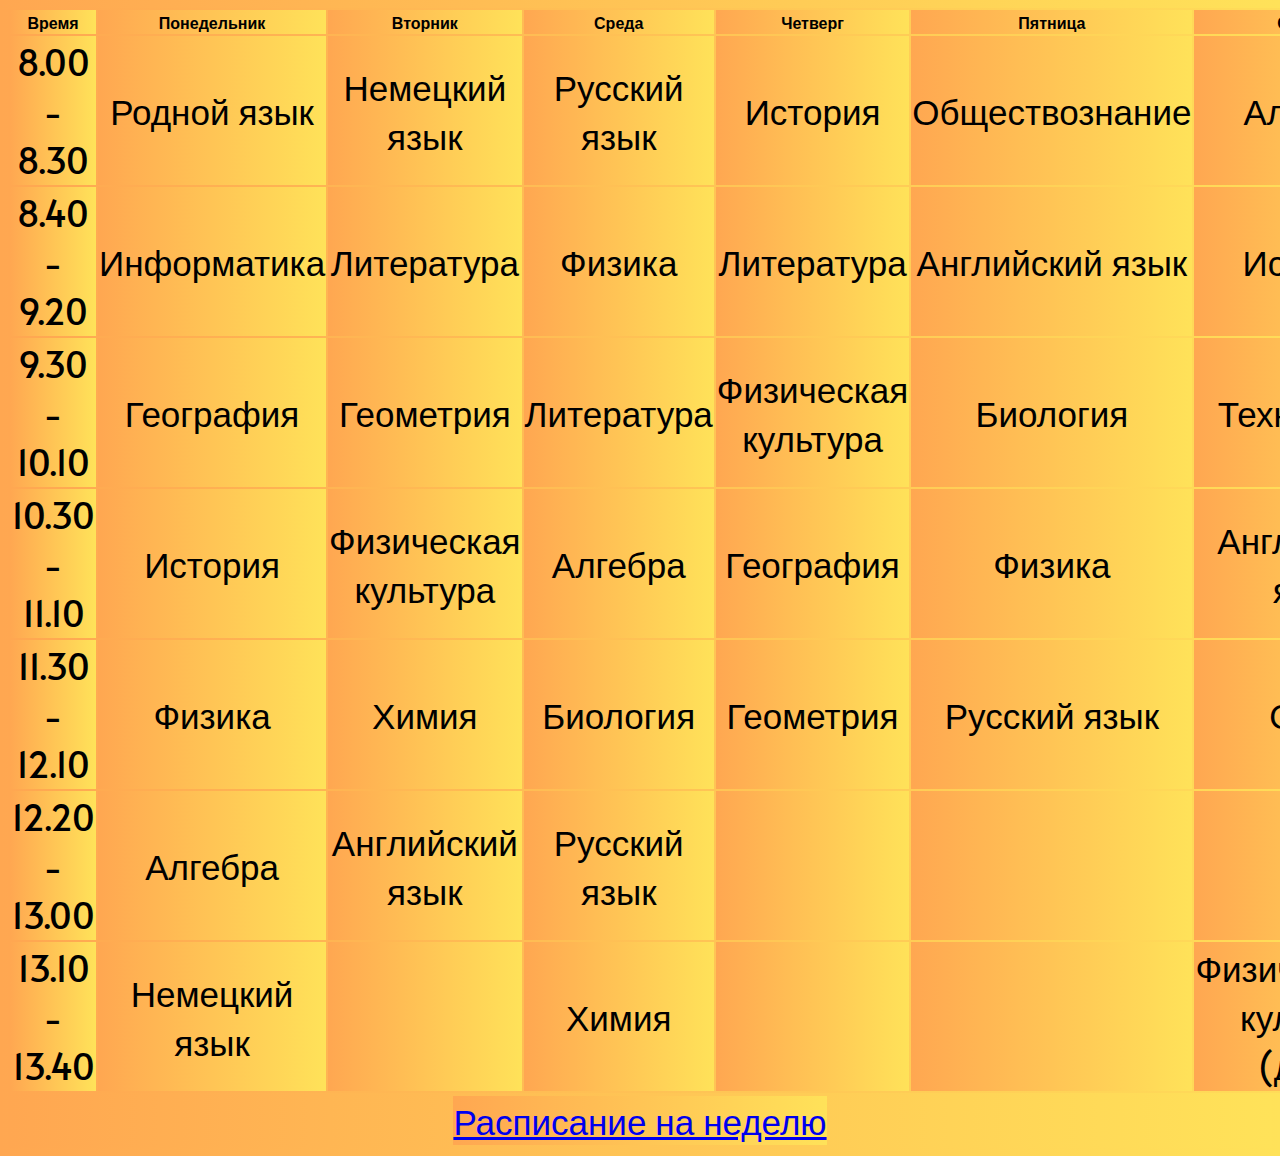
==== index.html @ 53dba273 "Update index.html" ====
<!DOCTYPE html>
<html lang="ru">
<head>
    <meta charset="UTF-8">
    <meta name="viewport" content="width=device-width, initial-scale=1.0">
    <title>Schedule of Lessons</title>
    <link rel="stylesheet" href="style.css">
    <link href="https://fonts.googleapis.com/css2?family=Alata&display=swap" rel="stylesheet">
</head>
<body>
    <table id ='tuesday'>
        <tr>
        <th>Время</th>
        <th>Вторник</th>
        </tr>
        <tr>
        <td>8.00 - 8.30</td>
        <td>Немецкий язык</td>
        </tr>
        <tr>
        <td>8.40 - 9.20</td> 
        <td>Литература</td>
        </tr>
        <tr>
        <td>9.30 - 10.10</td>
        <td>Геометрия</td>
        </tr>
        <tr>
        <td>10.30 - 11.10</td> 
        <td>Физическая культура</td>
        </tr>
        <tr>
        <td>11.30 - 12.10</td>
        <td>Химия</td>
        </tr>
        <tr>
        <td>12.20 - 13.00</td>
        <td>Английский язык</td>
        </tr>
    </table>

    <table id ='friday'>
        <tr>
        <th>Время</th>
        <th>Пятница</th>
        </tr>
        <tr>
        <td>8.00 - 8.30</td>
        <td>Обществознание</td>
        </tr>
        <tr>
        <td>8.40 - 9.20</td> 
        <td>Английский язык</td>
        </tr>
        <tr>
        <td>9.30 - 10.10</td>
        <td>Биология</td>
        </tr>
        <tr>
        <td>10.30 - 11.10</td> 
        <td>Физика</td>
        </tr>
        <tr>
        <td>11.30 - 12.10</td>
        <td>Русский язык</td>
        </tr>
    </table>

    <table id ='thursday'>
        <tr>
        <th>Время</th>
        <th>Четверг</th>
        </tr>
        <tr>
        <td>8.00 - 8.30</td>
        <td>История</td>
        </tr>
        <tr>
        <td>8.40 - 9.20</td> 
        <td>Литература</td>
        </tr>
        <tr>
        <td>9.30 - 10.10</td>
        <td>Физическая культура</td>
        </tr>
        <tr>
        <td>10.30 - 11.10</td> 
        <td>География</td>
        </tr>
        <tr>
        <td>11.30 - 12.10</td>
        <td>Геометрия</td>
        </tr>
    </table>

    <table id ='monday'>
        <tr>
        <th>Время</th>
        <th>Понедельник</th>
        </tr>
        <tr>
        <td>8.00 - 8.30</td>
        <td>Родной язык</td>
        </tr>
        <tr>
        <td>8.40 - 9.20</td> 
        <td>Информатика</td>
        </tr>
        <tr>
        <td>9.30 - 10.10</td>
        <td>География</td>
        </tr>
        <tr>
        <td>10.30 - 11.10</td> 
        <td>История</td>
        </tr>
        <tr>
        <td>11.30 - 12.10</td>
        <td>Физика</td>
        </tr>
        <tr>
        <td>12.20 - 13.00</td>
        <td>Алгебра</td>
        </tr>
        <tr>
        <td>13.10 - 13.40</td>
        <td>Немецкий язык</td>
        </tr>
    </table>

    <table id = 'table' width="5%">
        <tr>
            <th>Время</th>
            <th>Понедельник</th>
            <th>Вторник</th>
            <th>Среда</th>
            <th>Четверг</th>
            <th>Пятница</th>       
            <th>Суббота</th>
        </tr>
        <tr>
            <td>8.00 - 8.30</td>
            <td>Родной язык</td>
            <td>Немецкий язык</td>
            <td>Русский язык</td>
            <td>История</td>
            <td>Обществознание</td>
            <td>Алгебра</td>
        </tr>
        <tr>
            <td>8.40 - 9.20</td>
            <td>Информатика</td>
            <td>Литература</td>
            <td>Физика</td>
            <td>Литература</td>
            <td>Английский язык</td>
            <td>История</td>
        </tr>
        <tr>
            <td>9.30 - 10.10</td>
            <td>География</td>
            <td>Геометрия</td>
            <td>Литература</td>
            <td>Физическая культура</td>
            <td>Биология</td>
            <td>Технология</td>
        </tr>
        <tr>
            <td>10.30 - 11.10</td>
            <td>История</td>
            <td>Физическая культура</td>
            <td>Алгебра</td>
            <td>География</td>
            <td>Физика</td>
            <td>Английский язык</td>
        </tr>
        <tr>
            <td>11.30 - 12.10</td>
            <td>Физика</td>
            <td>Химия</td>
            <td>Биология</td>
            <td>Геометрия</td>
            <td>Русский язык</td>
            <td>ОБЖ</td>
        </tr>
        <tr>
            <td>12.20 - 13.00</td>
            <td>Алгебра</td>
            <td>Английский язык</td>
            <td>Русский язык</td>
            <td></td>
            <td></td>
            <td></td>
        </tr>
        <tr>
            <td>13.10 - 13.40</td>
            <td>Немецкий язык</td>
            <td></td>
            <td>Химия</td>
            <td></td>
            <td></td>
            <td>Физическаяая культура (дист)</td>
        </tr>
    </table>

    <table id ='saturday'>
        <tr>
        <th>Время</th>
        <th>Суббота</th>
        </tr>
        <tr>
        <td>8.00 - 8.30</td>
        <td>Алгебра</td>
        </tr>
        <tr>
        <td>8.40 - 9.20</td> 
        <td>История</td>
        </tr>
        <tr>
        <td>9.30 - 10.10</td>
        <td>Технология</td>
        </tr>
        <tr>
        <td>10.30 - 11.10</td> 
        <td>Английский язык</td>
        </tr>
        <tr>
        <td>11.30 - 12.10</td>
        <td>ОБЖ</td>
        </tr>
        <td>12.20 - 13.00</td>
        <td></td>
        </tr>
        <tr>
        <td>13.10 - 13.40</td>
        <td>Физическая культура (дистанционно)</td>
        </tr>
    </table>

    <table id ='wednesday'>
        <tr>
        <th>Время</th>
        <th>Среда</th>
        </tr>
        <tr>
        <td>8.00 - 8.30</td>
        <td>Русский язык</td>
        </tr>
        <tr>
        <td>8.40 - 9.20</td> 
        <td>Физика</td>
        </tr>
        <tr>
        <td>9.30 - 10.10</td>
        <td>Литература</td>
        </tr>
        <tr>
        <td>10.30 - 11.10</td> 
        <td>Алгебра</td>
        </tr>
        <tr>
        <td>11.30 - 12.10</td>
        <td>Биология</td>
        </tr>
        <tr>
        <td>12.20 - 13.00</td>
        <td>Русский язык</td>
        </tr>
        <tr>
        <td>13.10 - 13.40</td>
        <td>Химия</td>
        </tr>
    </table>

    <script type="text/javascript">
    function main() {
      var nowDate = new Date();
      var d = (nowDate.toLocaleString('ru',{weekday: 'short'}));

      if (d == 'пн') {
        var monday = document.getElementById('monday');
        monday.style.display = 'flex';
      }
      if (d == 'вт') {
        var tuesday = document.getElementById('tuesday');
         tuesday.style.display = 'flex';
      }
      if (d == 'ср') {
        var tuesday = document.getElementById('wednesday');
         wednesday.style.display = 'flex';
      }
      if (d == 'чт') {
        var thursday = document.getElementById('thursday');
         thursday.style.display = 'flex';
      }
      if (d == 'пт') {
        var friday = document.getElementById('friday');
         friday.style.display = 'flex';
      }
      if (d == 'сб') {
        var saturday = document.getElementById('saturday');
         saturday.style.display = 'flex';
      }
      if (d == 'вс') {
        var table = document.getElementById('table');
        table.style.display = 'flex'; 
      }
  }
  window.onload = function() {
      main();
  }
  </script>
<table width="100%"><tr> <td><a href="all.html">Расписание на неделю</a></td></tr></table>
</body>
</html>
---- style.css ----
*{
	font-family: 'Alata', sans-serif;
    background: #ffe259;  /* fallback for old browsers */
    background: -webkit-linear-gradient(to right, #ffa751, #ffe259);  /* Chrome 10-25, Safari 5.1-6 */
    background: linear-gradient(to right, #ffa751, #ffe259); /* W3C, IE 10+/ Edge, Firefox 16+, Chrome 26+, Opera 12+, Safari 7+ */
    text-align: center;
}



#monday{
    display: none;
}

#tuesday{
    display: none;
}

#wednesday{
    display: none;
}

#thursday{
    display: none;
}

#friday{
    display: none;
}

#saturday{
    display: none;
}

#table{
    display: none;
}

td {
    text-align: center; /* Выравниваем текст по центру ячейки */
    font-size: 35px;
   }
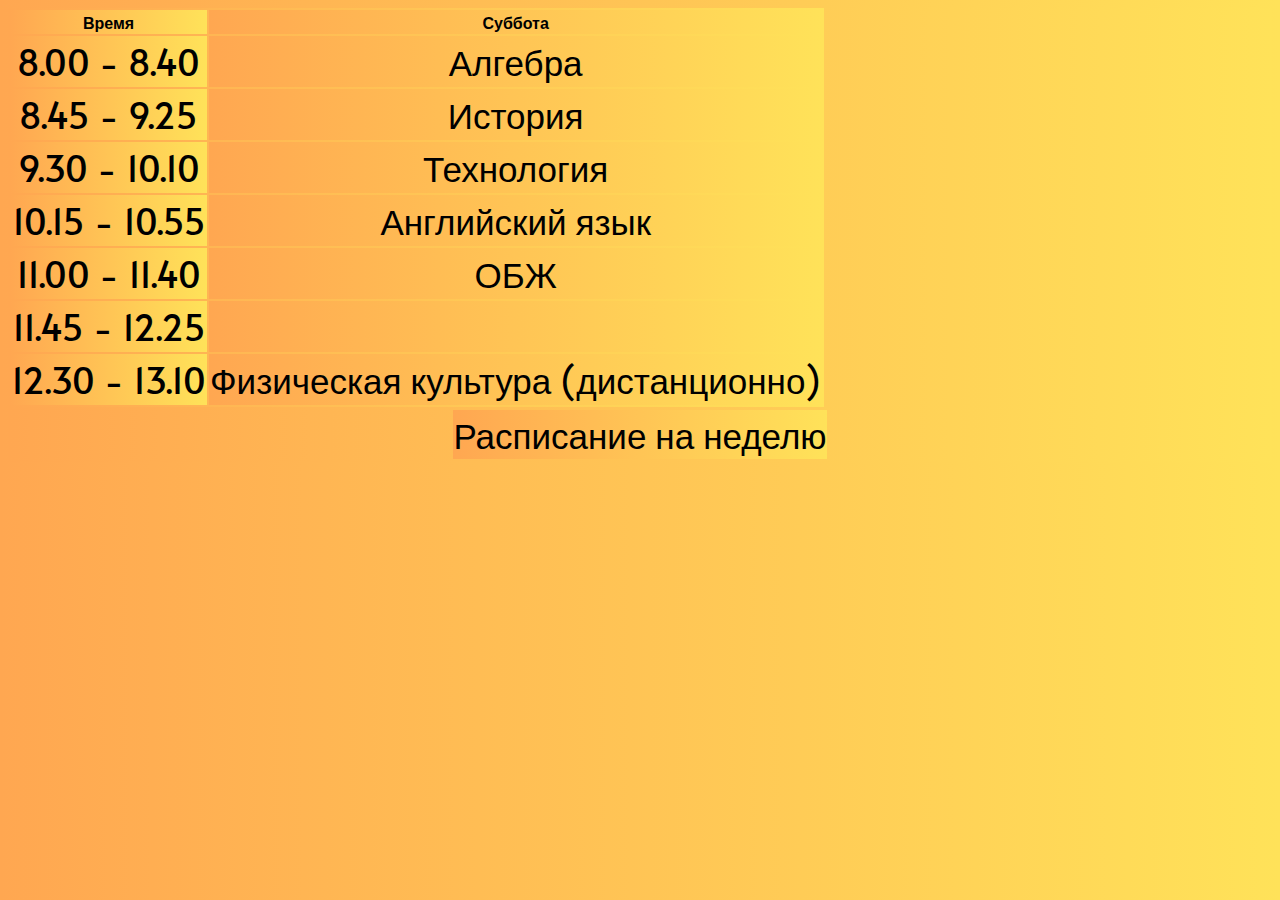
==== commit 73d240fb: "Update index.html" ====
--- a/index.html
+++ b/index.html
@@ -137,6 +137,7 @@
             <th>Четверг</th>
             <th>Пятница</th>       
             <th>Суббота</th>
+            <th>Время</th>
         </tr>
         <tr>
             <td>8.00 - 8.30</td>
@@ -146,6 +147,7 @@
             <td>История</td>
             <td>Обществознание</td>
             <td>Алгебра</td>
+            <td>8.00 - 8.40</td>
         </tr>
         <tr>
             <td>8.40 - 9.20</td>
@@ -155,6 +157,7 @@
             <td>Литература</td>
             <td>Английский язык</td>
             <td>История</td>
+            <td>8.45 - 9.25</td>
         </tr>
         <tr>
             <td>9.30 - 10.10</td>
@@ -164,6 +167,7 @@
             <td>Физическая культура</td>
             <td>Биология</td>
             <td>Технология</td>
+            <td>9.30 - 10.10</td>
         </tr>
         <tr>
             <td>10.30 - 11.10</td>
@@ -173,6 +177,7 @@
             <td>География</td>
             <td>Физика</td>
             <td>Английский язык</td>
+            <td>10.15 - 10.55</td> 
         </tr>
         <tr>
             <td>11.30 - 12.10</td>
@@ -182,6 +187,7 @@
             <td>Геометрия</td>
             <td>Русский язык</td>
             <td>ОБЖ</td>
+            <td>11.00 - 11.40</td>
         </tr>
         <tr>
             <td>12.20 - 13.00</td>
@@ -191,6 +197,7 @@
             <td></td>
             <td></td>
             <td></td>
+            <td>11.45 - 12.25</td>
         </tr>
         <tr>
             <td>13.10 - 13.40</td>
@@ -199,7 +206,8 @@
             <td>Химия</td>
             <td></td>
             <td></td>
-            <td>Физическаяая культура (дист)</td>
+            <td>Физическая культура (дист)</td>
+            <td>12.30 - 13.10</td>
         </tr>
     </table>
 
@@ -209,11 +217,11 @@
         <th>Суббота</th>
         </tr>
         <tr>
-        <td>8.00 - 8.30</td>
+        <td>8.00 - 8.40</td>
         <td>Алгебра</td>
         </tr>
         <tr>
-        <td>8.40 - 9.20</td> 
+        <td>8.45 - 9.25</td> 
         <td>История</td>
         </tr>
         <tr>
@@ -221,18 +229,18 @@
         <td>Технология</td>
         </tr>
         <tr>
-        <td>10.30 - 11.10</td> 
+        <td>10.15 - 10.55</td> 
         <td>Английский язык</td>
         </tr>
         <tr>
-        <td>11.30 - 12.10</td>
+        <td>11.00 - 11.40</td>
         <td>ОБЖ</td>
         </tr>
-        <td>12.20 - 13.00</td>
+        <td>11.45 - 12.25</td>
         <td></td>
         </tr>
         <tr>
-        <td>13.10 - 13.40</td>
+        <td>12.30 - 13.10</td>
         <td>Физическая культура (дистанционно)</td>
         </tr>
     </table>
@@ -274,7 +282,7 @@
 
     <script type="text/javascript">
     function main() {
-      var nowDate = new Date();
+      var nowDate = new Date(2020,8,12);
       var d = (nowDate.toLocaleString('ru',{weekday: 'short'}));
 
       if (d == 'пн') {
--- a/style.css
+++ b/style.css
@@ -5,8 +5,6 @@
     background: linear-gradient(to right, #ffa751, #ffe259); /* W3C, IE 10+/ Edge, Firefox 16+, Chrome 26+, Opera 12+, Safari 7+ */
     text-align: center;
 }
-
-
 
 #monday{
     display: none;
@@ -39,4 +37,8 @@
 td {
     text-align: center; /* Выравниваем текст по центру ячейки */
     font-size: 35px;
+    a {
+  color: #000 !important;
+  text-decoration: none
+}
    }
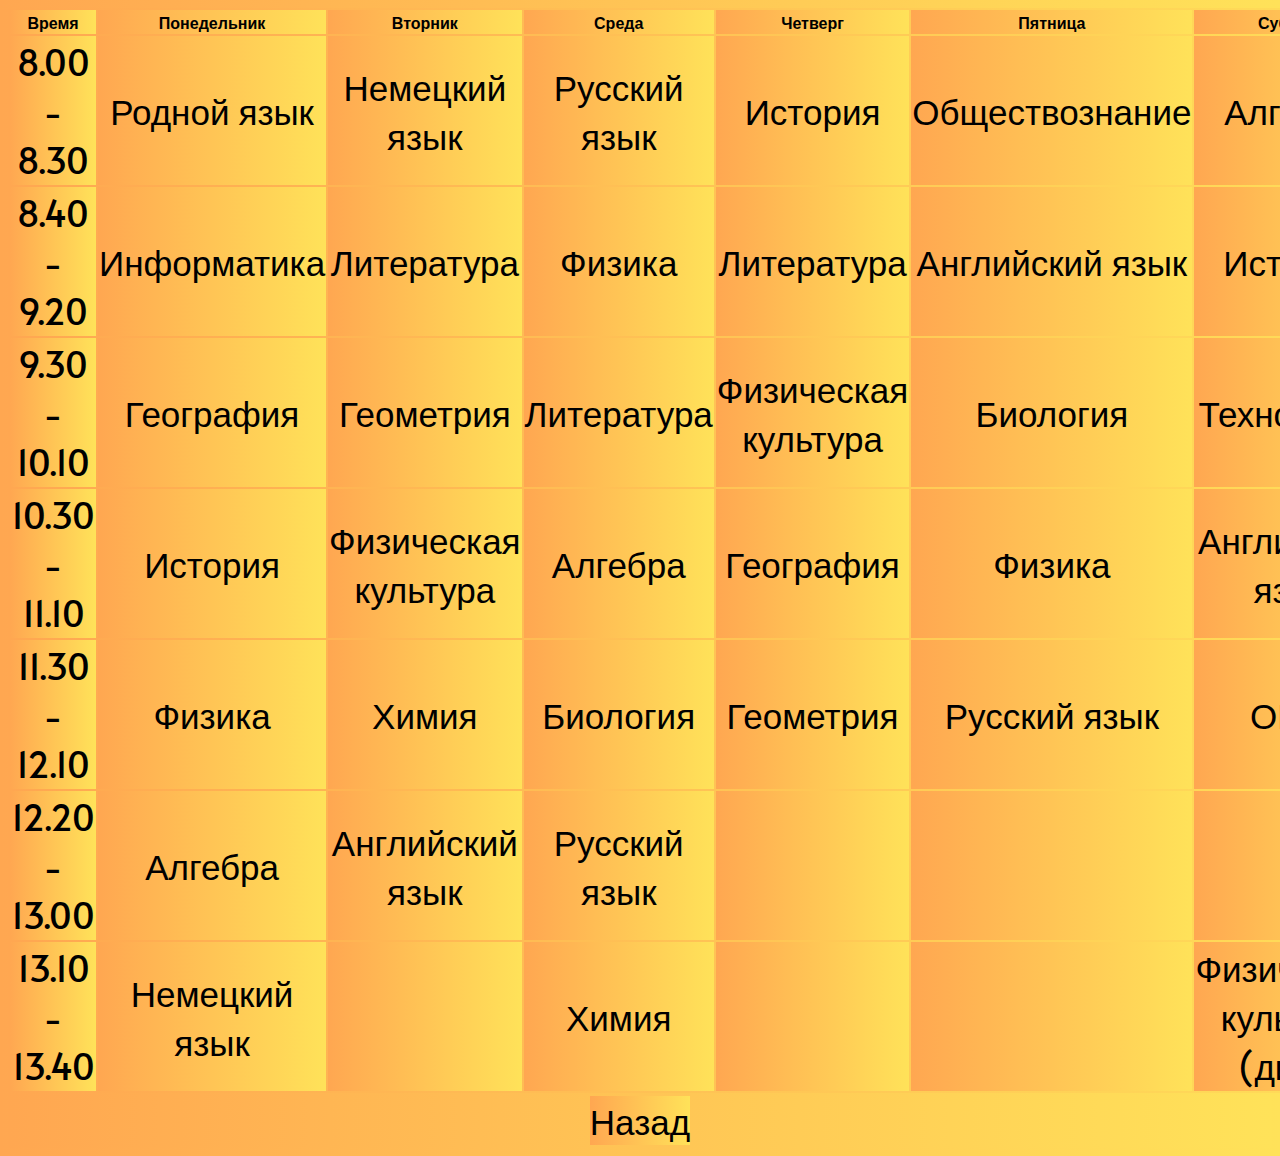
==== commit ba223f66: "Update index.html" ====
--- a/index.html
+++ b/index.html
@@ -8,127 +8,7 @@
     <link href="https://fonts.googleapis.com/css2?family=Alata&display=swap" rel="stylesheet">
 </head>
 <body>
-    <table id ='tuesday'>
-        <tr>
-        <th>Время</th>
-        <th>Вторник</th>
-        </tr>
-        <tr>
-        <td>8.00 - 8.30</td>
-        <td>Немецкий язык</td>
-        </tr>
-        <tr>
-        <td>8.40 - 9.20</td> 
-        <td>Литература</td>
-        </tr>
-        <tr>
-        <td>9.30 - 10.10</td>
-        <td>Геометрия</td>
-        </tr>
-        <tr>
-        <td>10.30 - 11.10</td> 
-        <td>Физическая культура</td>
-        </tr>
-        <tr>
-        <td>11.30 - 12.10</td>
-        <td>Химия</td>
-        </tr>
-        <tr>
-        <td>12.20 - 13.00</td>
-        <td>Английский язык</td>
-        </tr>
-    </table>
-
-    <table id ='friday'>
-        <tr>
-        <th>Время</th>
-        <th>Пятница</th>
-        </tr>
-        <tr>
-        <td>8.00 - 8.30</td>
-        <td>Обществознание</td>
-        </tr>
-        <tr>
-        <td>8.40 - 9.20</td> 
-        <td>Английский язык</td>
-        </tr>
-        <tr>
-        <td>9.30 - 10.10</td>
-        <td>Биология</td>
-        </tr>
-        <tr>
-        <td>10.30 - 11.10</td> 
-        <td>Физика</td>
-        </tr>
-        <tr>
-        <td>11.30 - 12.10</td>
-        <td>Русский язык</td>
-        </tr>
-    </table>
-
-    <table id ='thursday'>
-        <tr>
-        <th>Время</th>
-        <th>Четверг</th>
-        </tr>
-        <tr>
-        <td>8.00 - 8.30</td>
-        <td>История</td>
-        </tr>
-        <tr>
-        <td>8.40 - 9.20</td> 
-        <td>Литература</td>
-        </tr>
-        <tr>
-        <td>9.30 - 10.10</td>
-        <td>Физическая культура</td>
-        </tr>
-        <tr>
-        <td>10.30 - 11.10</td> 
-        <td>География</td>
-        </tr>
-        <tr>
-        <td>11.30 - 12.10</td>
-        <td>Геометрия</td>
-        </tr>
-    </table>
-
-    <table id ='monday'>
-        <tr>
-        <th>Время</th>
-        <th>Понедельник</th>
-        </tr>
-        <tr>
-        <td>8.00 - 8.30</td>
-        <td>Родной язык</td>
-        </tr>
-        <tr>
-        <td>8.40 - 9.20</td> 
-        <td>Информатика</td>
-        </tr>
-        <tr>
-        <td>9.30 - 10.10</td>
-        <td>География</td>
-        </tr>
-        <tr>
-        <td>10.30 - 11.10</td> 
-        <td>История</td>
-        </tr>
-        <tr>
-        <td>11.30 - 12.10</td>
-        <td>Физика</td>
-        </tr>
-        <tr>
-        <td>12.20 - 13.00</td>
-        <td>Алгебра</td>
-        </tr>
-        <tr>
-        <td>13.10 - 13.40</td>
-        <td>Немецкий язык</td>
-        </tr>
-    </table>
-
-    <table id = 'table' width="5%">
+    <table id = 'allTable'>
         <tr>
             <th>Время</th>
             <th>Понедельник</th>
@@ -187,7 +67,7 @@
             <td>Геометрия</td>
             <td>Русский язык</td>
             <td>ОБЖ</td>
-            <td>11.00 - 11.40</td>
+            <td>11.00 - 11.40</td> 
         </tr>
         <tr>
             <td>12.20 - 13.00</td>
@@ -210,114 +90,6 @@
             <td>12.30 - 13.10</td>
         </tr>
     </table>
-
-    <table id ='saturday'>
-        <tr>
-        <th>Время</th>
-        <th>Суббота</th>
-        </tr>
-        <tr>
-        <td>8.00 - 8.40</td>
-        <td>Алгебра</td>
-        </tr>
-        <tr>
-        <td>8.45 - 9.25</td> 
-        <td>История</td>
-        </tr>
-        <tr>
-        <td>9.30 - 10.10</td>
-        <td>Технология</td>
-        </tr>
-        <tr>
-        <td>10.15 - 10.55</td> 
-        <td>Английский язык</td>
-        </tr>
-        <tr>
-        <td>11.00 - 11.40</td>
-        <td>ОБЖ</td>
-        </tr>
-        <td>11.45 - 12.25</td>
-        <td></td>
-        </tr>
-        <tr>
-        <td>12.30 - 13.10</td>
-        <td>Физическая культура (дистанционно)</td>
-        </tr>
-    </table>
-
-    <table id ='wednesday'>
-        <tr>
-        <th>Время</th>
-        <th>Среда</th>
-        </tr>
-        <tr>
-        <td>8.00 - 8.30</td>
-        <td>Русский язык</td>
-        </tr>
-        <tr>
-        <td>8.40 - 9.20</td> 
-        <td>Физика</td>
-        </tr>
-        <tr>
-        <td>9.30 - 10.10</td>
-        <td>Литература</td>
-        </tr>
-        <tr>
-        <td>10.30 - 11.10</td> 
-        <td>Алгебра</td>
-        </tr>
-        <tr>
-        <td>11.30 - 12.10</td>
-        <td>Биология</td>
-        </tr>
-        <tr>
-        <td>12.20 - 13.00</td>
-        <td>Русский язык</td>
-        </tr>
-        <tr>
-        <td>13.10 - 13.40</td>
-        <td>Химия</td>
-        </tr>
-    </table>
-
-    <script type="text/javascript">
-    function main() {
-      var nowDate = new Date(2020,8,12);
-      var d = (nowDate.toLocaleString('ru',{weekday: 'short'}));
-
-      if (d == 'пн') {
-        var monday = document.getElementById('monday');
-        monday.style.display = 'flex';
-      }
-      if (d == 'вт') {
-        var tuesday = document.getElementById('tuesday');
-         tuesday.style.display = 'flex';
-      }
-      if (d == 'ср') {
-        var tuesday = document.getElementById('wednesday');
-         wednesday.style.display = 'flex';
-      }
-      if (d == 'чт') {
-        var thursday = document.getElementById('thursday');
-         thursday.style.display = 'flex';
-      }
-      if (d == 'пт') {
-        var friday = document.getElementById('friday');
-         friday.style.display = 'flex';
-      }
-      if (d == 'сб') {
-        var saturday = document.getElementById('saturday');
-         saturday.style.display = 'flex';
-      }
-      if (d == 'вс') {
-        var table = document.getElementById('table');
-        table.style.display = 'flex'; 
-      }
-  }
-  window.onload = function() {
-      main();
-  }
-  </script>
-<table width="100%"><tr> <td><a href="all.html">Расписание на неделю</a></td></tr></table>
+    <table width="100%"><tr> <td><a href="https://devkrytoy4el.github.io/schedule.github.io/">Назад</a></td></tr></table>
 </body>
 </html>
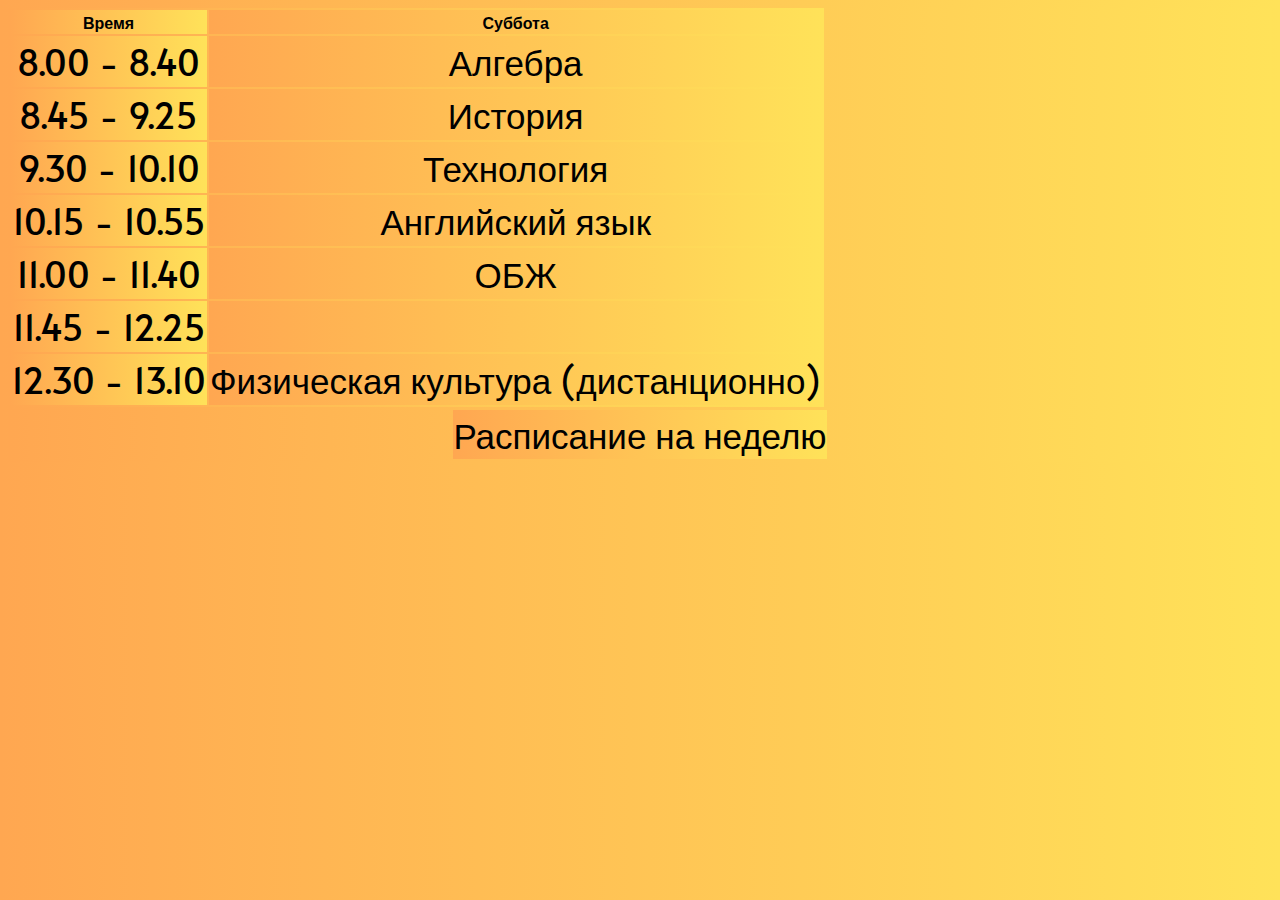
==== commit 1d7c6ece: "Update index.html" ====
--- a/index.html
+++ b/index.html
@@ -8,7 +8,127 @@
     <link href="https://fonts.googleapis.com/css2?family=Alata&display=swap" rel="stylesheet">
 </head>
 <body>
-    <table id = 'allTable'>
+    <table id ='tuesday'>
+        <tr>
+        <th>Время</th>
+        <th>Вторник</th>
+        </tr>
+        <tr>
+        <td>8.00 - 8.30</td>
+        <td>Немецкий язык</td>
+        </tr>
+        <tr>
+        <td>8.40 - 9.20</td> 
+        <td>Литература</td>
+        </tr>
+        <tr>
+        <td>9.30 - 10.10</td>
+        <td>Геометрия</td>
+        </tr>
+        <tr>
+        <td>10.30 - 11.10</td> 
+        <td>Физическая культура</td>
+        </tr>
+        <tr>
+        <td>11.30 - 12.10</td>
+        <td>Химия</td>
+        </tr>
+        <tr>
+        <td>12.20 - 13.00</td>
+        <td>Английский язык</td>
+        </tr>
+    </table>
+
+    <table id ='friday'>
+        <tr>
+        <th>Время</th>
+        <th>Пятница</th>
+        </tr>
+        <tr>
+        <td>8.00 - 8.30</td>
+        <td>Обществознание</td>
+        </tr>
+        <tr>
+        <td>8.40 - 9.20</td> 
+        <td>Английский язык</td>
+        </tr>
+        <tr>
+        <td>9.30 - 10.10</td>
+        <td>Биология</td>
+        </tr>
+        <tr>
+        <td>10.30 - 11.10</td> 
+        <td>Физика</td>
+        </tr>
+        <tr>
+        <td>11.30 - 12.10</td>
+        <td>Русский язык</td>
+        </tr>
+    </table>
+
+    <table id ='thursday'>
+        <tr>
+        <th>Время</th>
+        <th>Четверг</th>
+        </tr>
+        <tr>
+        <td>8.00 - 8.30</td>
+        <td>История</td>
+        </tr>
+        <tr>
+        <td>8.40 - 9.20</td> 
+        <td>Литература</td>
+        </tr>
+        <tr>
+        <td>9.30 - 10.10</td>
+        <td>Физическая культура</td>
+        </tr>
+        <tr>
+        <td>10.30 - 11.10</td> 
+        <td>География</td>
+        </tr>
+        <tr>
+        <td>11.30 - 12.10</td>
+        <td>Геометрия</td>
+        </tr>
+    </table>
+
+    <table id ='monday'>
+        <tr>
+        <th>Время</th>
+        <th>Понедельник</th>
+        </tr>
+        <tr>
+        <td>8.00 - 8.30</td>
+        <td>Родной язык</td>
+        </tr>
+        <tr>
+        <td>8.40 - 9.20</td> 
+        <td>Информатика</td>
+        </tr>
+        <tr>
+        <td>9.30 - 10.10</td>
+        <td>География</td>
+        </tr>
+        <tr>
+        <td>10.30 - 11.10</td> 
+        <td>История</td>
+        </tr>
+        <tr>
+        <td>11.30 - 12.10</td>
+        <td>Физика</td>
+        </tr>
+        <tr>
+        <td>12.20 - 13.00</td>
+        <td>Алгебра</td>
+        </tr>
+        <tr>
+        <td>13.10 - 13.40</td>
+        <td>Немецкий язык</td>
+        </tr>
+    </table>
+
+    <table id = 'table' width="5%">
         <tr>
             <th>Время</th>
             <th>Понедельник</th>
@@ -67,7 +187,7 @@
             <td>Геометрия</td>
             <td>Русский язык</td>
             <td>ОБЖ</td>
-            <td>11.00 - 11.40</td> 
+            <td>11.00 - 11.40</td>
         </tr>
         <tr>
             <td>12.20 - 13.00</td>
@@ -90,6 +210,114 @@
             <td>12.30 - 13.10</td>
         </tr>
     </table>
-    <table width="100%"><tr> <td><a href="https://devkrytoy4el.github.io/schedule.github.io/">Назад</a></td></tr></table>
+
+    <table id ='saturday'>
+        <tr>
+        <th>Время</th>
+        <th>Суббота</th>
+        </tr>
+        <tr>
+        <td>8.00 - 8.40</td>
+        <td>Алгебра</td>
+        </tr>
+        <tr>
+        <td>8.45 - 9.25</td> 
+        <td>История</td>
+        </tr>
+        <tr>
+        <td>9.30 - 10.10</td>
+        <td>Технология</td>
+        </tr>
+        <tr>
+        <td>10.15 - 10.55</td> 
+        <td>Английский язык</td>
+        </tr>
+        <tr>
+        <td>11.00 - 11.40</td>
+        <td>ОБЖ</td>
+        </tr>
+        <td>11.45 - 12.25</td>
+        <td></td>
+        </tr>
+        <tr>
+        <td>12.30 - 13.10</td>
+        <td>Физическая культура (дистанционно)</td>
+        </tr>
+    </table>
+
+    <table id ='wednesday'>
+        <tr>
+        <th>Время</th>
+        <th>Среда</th>
+        </tr>
+        <tr>
+        <td>8.00 - 8.30</td>
+        <td>Русский язык</td>
+        </tr>
+        <tr>
+        <td>8.40 - 9.20</td> 
+        <td>Физика</td>
+        </tr>
+        <tr>
+        <td>9.30 - 10.10</td>
+        <td>Литература</td>
+        </tr>
+        <tr>
+        <td>10.30 - 11.10</td> 
+        <td>Алгебра</td>
+        </tr>
+        <tr>
+        <td>11.30 - 12.10</td>
+        <td>Биология</td>
+        </tr>
+        <tr>
+        <td>12.20 - 13.00</td>
+        <td>Русский язык</td>
+        </tr>
+        <tr>
+        <td>13.10 - 13.40</td>
+        <td>Химия</td>
+        </tr>
+    </table>
+
+    <script type="text/javascript">
+    function main() {
+      var nowDate = new Date(2020,8,12);
+      var d = (nowDate.toLocaleString('ru',{weekday: 'short'}));
+
+      if (d == 'пн') {
+        var monday = document.getElementById('monday');
+        monday.style.display = 'flex';
+      }
+      if (d == 'вт') {
+        var tuesday = document.getElementById('tuesday');
+         tuesday.style.display = 'flex';
+      }
+      if (d == 'ср') {
+        var tuesday = document.getElementById('wednesday');
+         wednesday.style.display = 'flex';
+      }
+      if (d == 'чт') {
+        var thursday = document.getElementById('thursday');
+         thursday.style.display = 'flex';
+      }
+      if (d == 'пт') {
+        var friday = document.getElementById('friday');
+         friday.style.display = 'flex';
+      }
+      if (d == 'сб') {
+        var saturday = document.getElementById('saturday');
+         saturday.style.display = 'flex';
+      }
+      if (d == 'вс') {
+        var table = document.getElementById('table');
+        table.style.display = 'flex'; 
+      }
+  }
+  window.onload = function() {
+      main();
+  }
+  </script>
+<table width="100%"><tr> <td><a href="all.html">Расписание на неделю</a></td></tr></table>
 </body>
 </html>
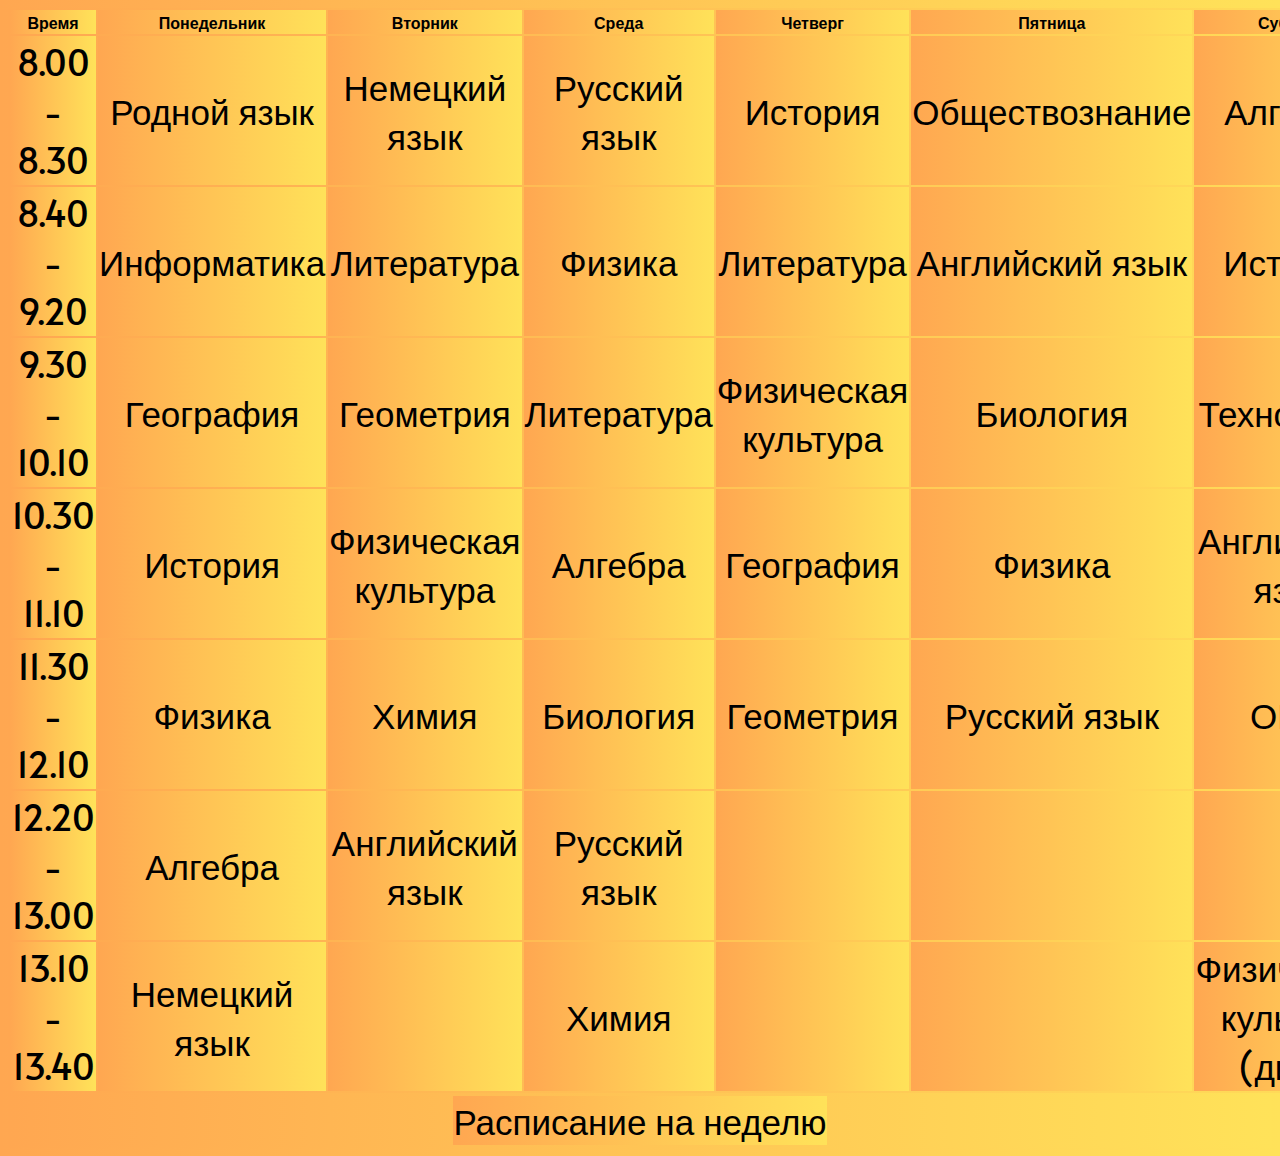
==== commit 44b8e172: "Update index.html" ====
--- a/index.html
+++ b/index.html
@@ -282,7 +282,7 @@
 
     <script type="text/javascript">
     function main() {
-      var nowDate = new Date(2020,8,12);
+      var nowDate = new Date();
       var d = (nowDate.toLocaleString('ru',{weekday: 'short'}));
 
       if (d == 'пн') {
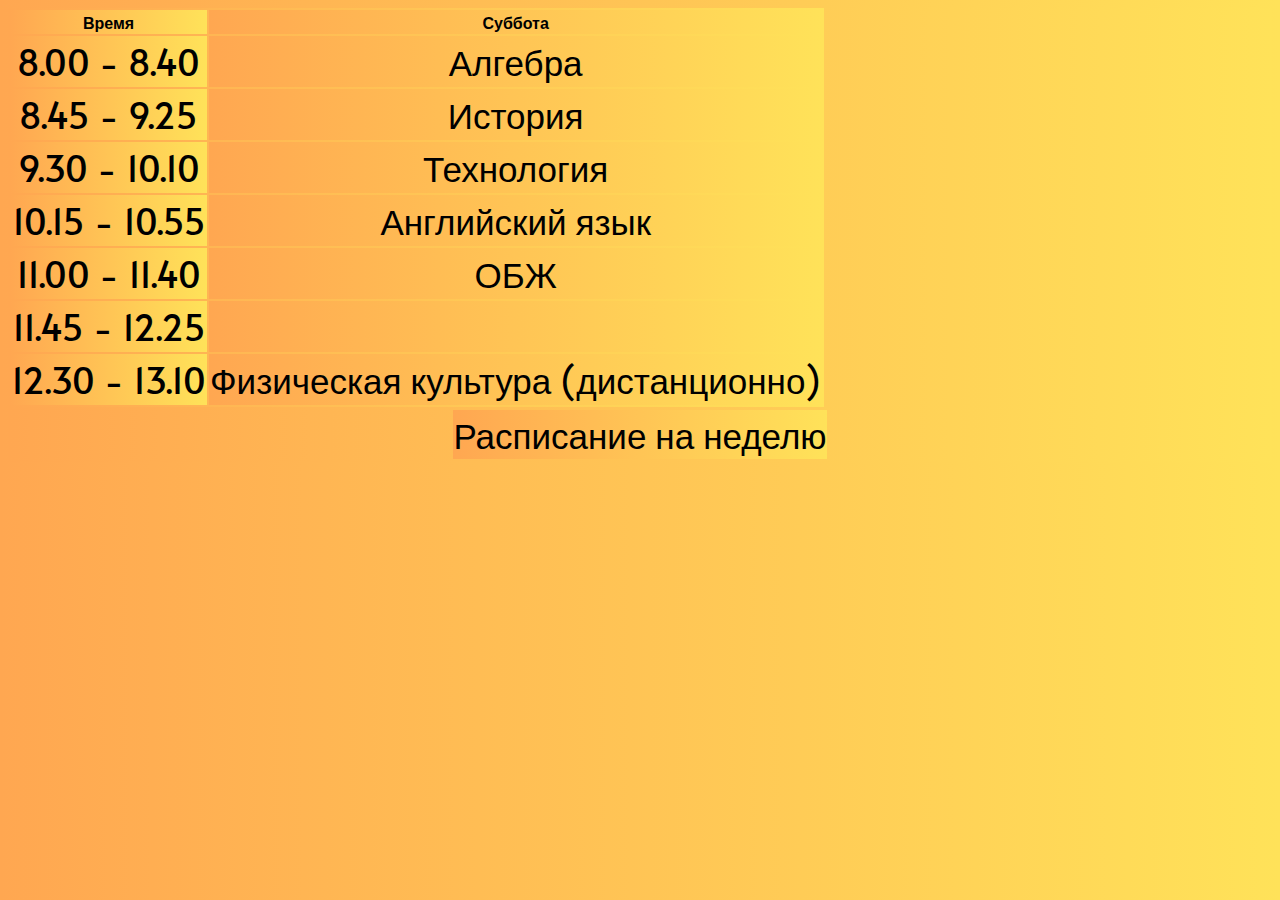
==== commit 5cc3bcfc: "Update index.html" ====
--- a/index.html
+++ b/index.html
@@ -64,6 +64,10 @@
         <td>11.30 - 12.10</td>
         <td>Русский язык</td>
         </tr>
+        <tr>
+        <td>12.20 - 13.00</td>
+        <td>География</td>
+        </tr>
     </table>
 
     <table id ='thursday'>
@@ -108,7 +112,7 @@
         </tr>
         <tr>
         <td>9.30 - 10.10</td>
-        <td>География</td>
+        <td>Немецкий язык</td>
         </tr>
         <tr>
         <td>10.30 - 11.10</td> 
@@ -121,10 +125,6 @@
         <tr>
         <td>12.20 - 13.00</td>
         <td>Алгебра</td>
-        </tr>
-        <tr>
-        <td>13.10 - 13.40</td>
-        <td>Немецкий язык</td>
         </tr>
     </table>
 
@@ -161,7 +161,7 @@
         </tr>
         <tr>
             <td>9.30 - 10.10</td>
-            <td>География</td>
+            <td>Немецкий язык</td>
             <td>Геометрия</td>
             <td>Литература</td>
             <td>Физическая культура</td>
@@ -195,13 +195,13 @@
             <td>Английский язык</td>
             <td>Русский язык</td>
             <td></td>
-            <td></td>
+            <td>География</td>
             <td></td>
             <td>11.45 - 12.25</td>
         </tr>
         <tr>
             <td>13.10 - 13.40</td>
-            <td>Немецкий язык</td>
+            <td></td>
             <td></td>
             <td>Химия</td>
             <td></td>
@@ -282,7 +282,7 @@
 
     <script type="text/javascript">
     function main() {
-      var nowDate = new Date();
+      var nowDate = new Date(2020,8,19);
       var d = (nowDate.toLocaleString('ru',{weekday: 'short'}));
 
       if (d == 'пн') {
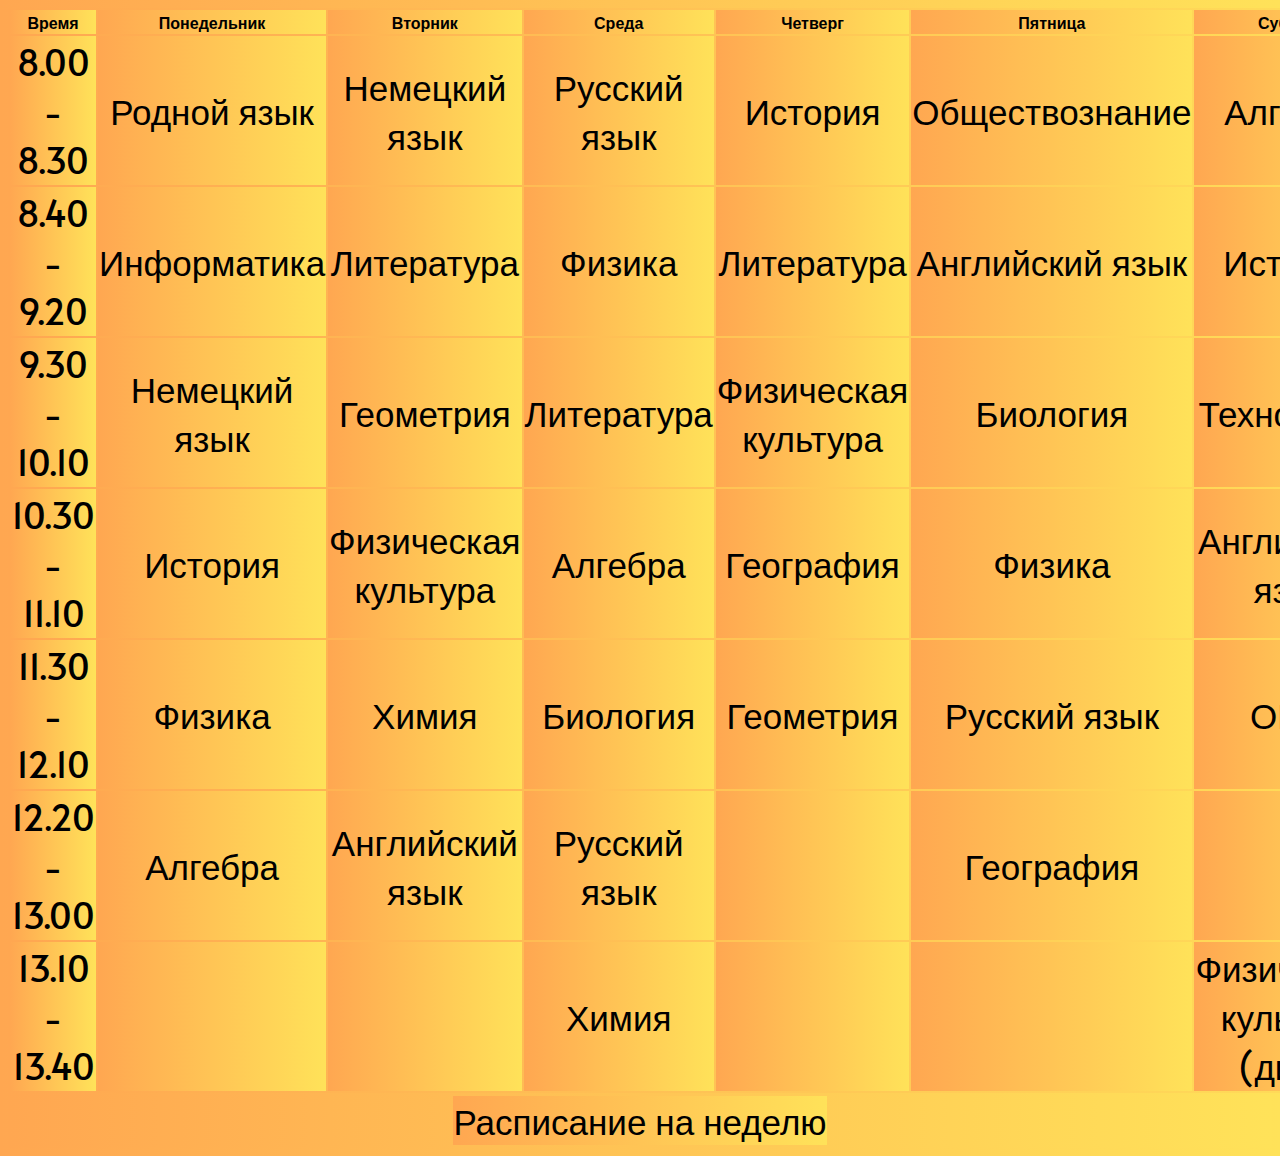
==== commit 2dd32c5a: "Update index.html" ====
--- a/index.html
+++ b/index.html
@@ -282,7 +282,7 @@
 
     <script type="text/javascript">
     function main() {
-      var nowDate = new Date(2020,8,19);
+      var nowDate = new Date();
       var d = (nowDate.toLocaleString('ru',{weekday: 'short'}));
 
       if (d == 'пн') {
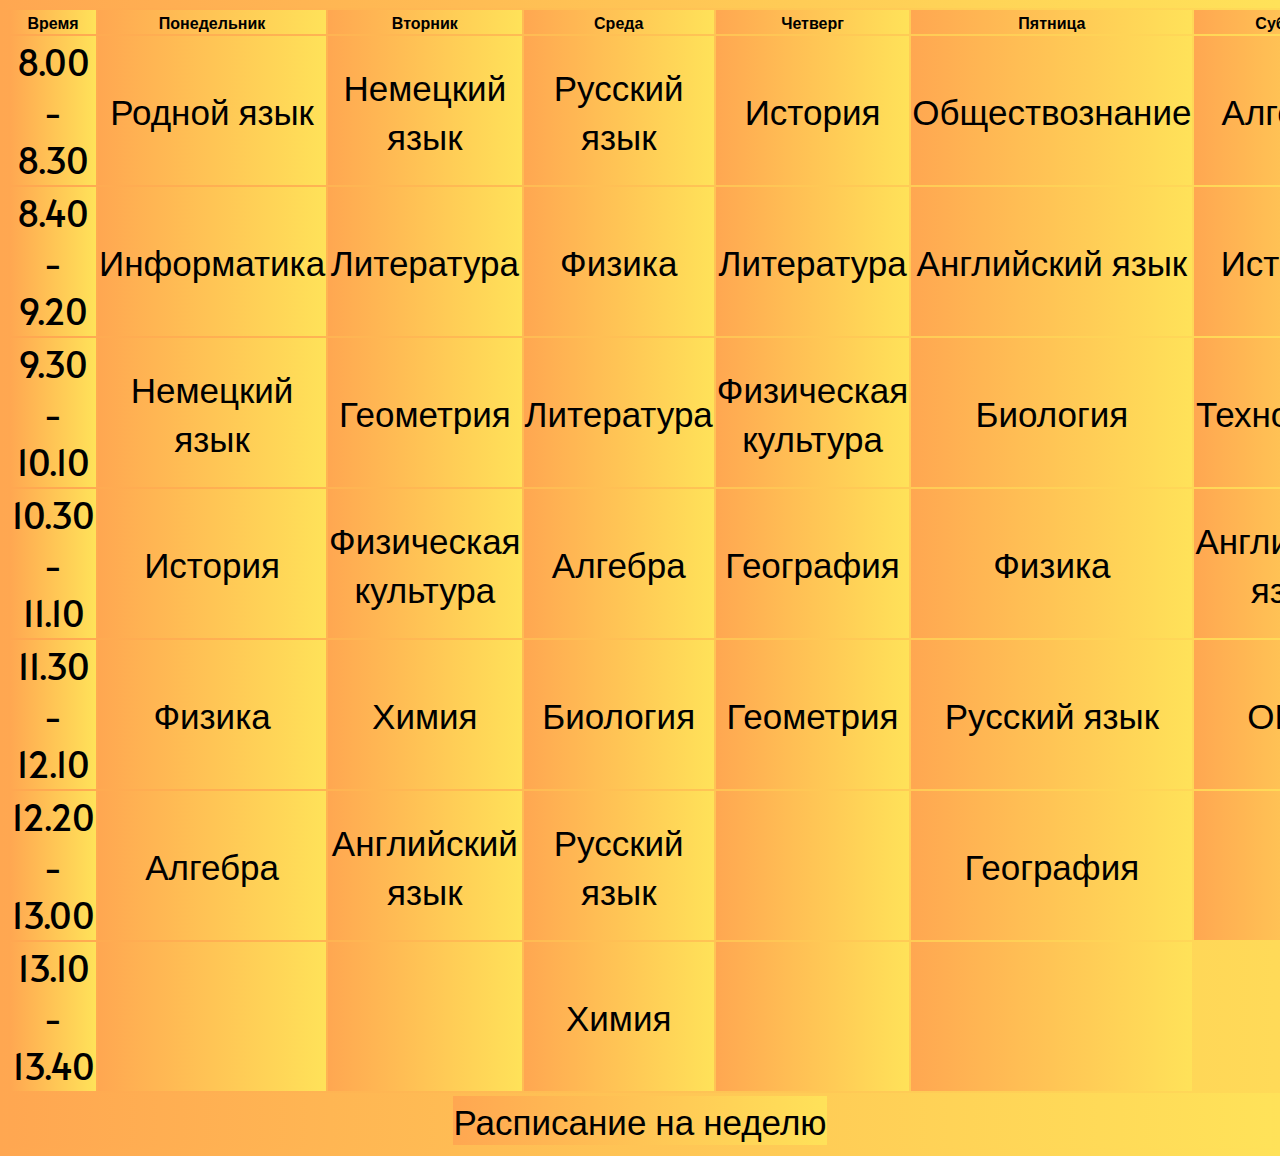
==== commit 3ed8c2c0: "Update index.html" ====
--- a/index.html
+++ b/index.html
@@ -206,8 +206,6 @@
             <td>Химия</td>
             <td></td>
             <td></td>
-            <td>Физическая культура (дист)</td>
-            <td>12.30 - 13.10</td>
         </tr>
     </table>
 
@@ -221,27 +219,20 @@
         <td>Алгебра</td>
         </tr>
         <tr>
-        <td>8.45 - 9.25</td> 
+        <td>8.50 - 9.30</td> 
         <td>История</td>
         </tr>
         <tr>
-        <td>9.30 - 10.10</td>
+        <td>9.40 - 10.20</td>
         <td>Технология</td>
         </tr>
         <tr>
-        <td>10.15 - 10.55</td> 
+        <td>10.30 - 11.10</td> 
         <td>Английский язык</td>
         </tr>
         <tr>
-        <td>11.00 - 11.40</td>
+        <td>11.20 - 12.00</td>
         <td>ОБЖ</td>
-        </tr>
-        <td>11.45 - 12.25</td>
-        <td></td>
-        </tr>
-        <tr>
-        <td>12.30 - 13.10</td>
-        <td>Физическая культура (дистанционно)</td>
         </tr>
     </table>
 
